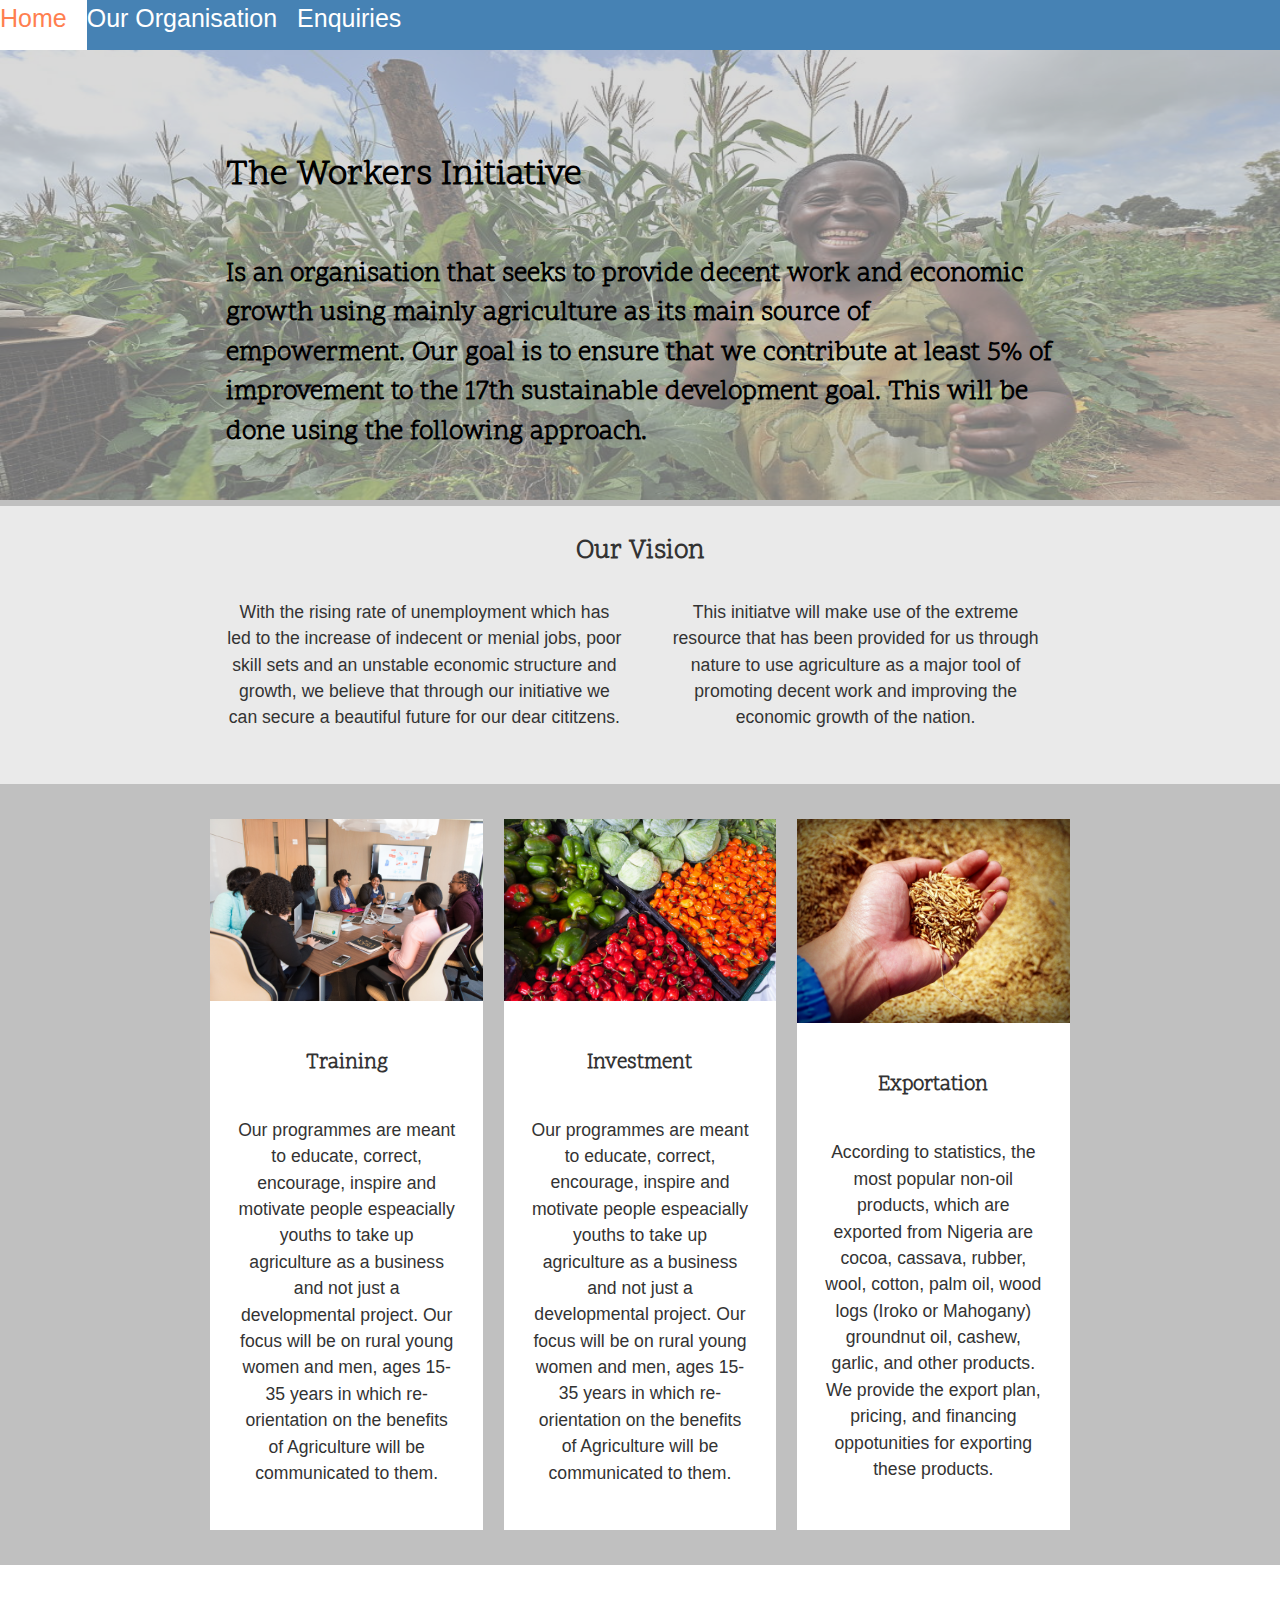
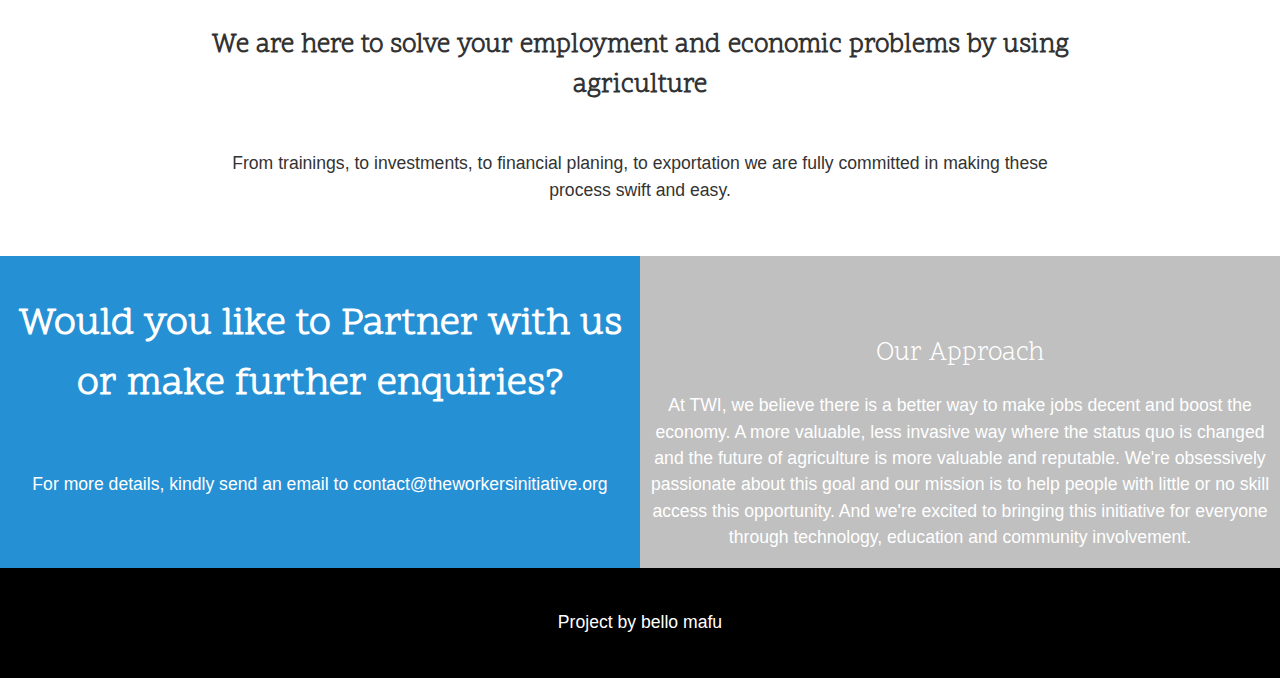
==== index.html @ 031770ce "project" ====
<!DOCTYPE html>
<html lang="en">
<head>
    <meta charset="UTF-8">
    <meta name="viewport" content="width=device-width, initial-scale=1.0">
    <meta http-equiv="X-UA-Compatible" content="ie=edge">
    <link rel="stylesheet" href="https://use.fontawesome.com/releases/v5.8.2/css/all.css" integrity="sha384-oS3vJWv+0UjzBfQzYUhtDYW+Pj2yciDJxpsK1OYPAYjqT085Qq/1cq5FLXAZQ7Ay" crossorigin="anonymous">
    <link rel="stylesheet" href="css/style.css">
    <link href="https://fonts.googleapis.com/css?family=Bungee+Shade|Monoton|Scope+One|Slabo+27px&display=swap" rel="stylesheet">
    <title>The Workers Initiative</title>
</head>

<body>
<nav id="navbar">
            <ul>
                <li><a href="index.html">Home</a></li>
                <li><a href="ourapproach.html">Our Organisation</a></li>
                <li><a href="enquiries.html">Enquiries</a></li>
            </ul>
    </nav>

    <!--Header Showcase  -->
    <header id="showcase" class="grid">
        <div class="bg.images"><img class="images" src="image/bg-image.jpg" alt=""></div>
        <div class="content-wrap">
            <h1>The Workers Initiative</h1>
                <h2><p>Is an organisation that seeks to provide decent work and economic growth using mainly agriculture
                        as its main source of empowerment. Our goal is to ensure that we contribute at least 5% of improvement to 
                        the 17th sustainable development goal. This will be done using the following approach.
                 </p</h2>
        </div>
    </header>

    <!-- Main Area -->
    <main id="main"> 
        <!-- Section A -->
        <section id="section-a" class="grid">
            <div class="content-wrap">
                <h2 class="content-title">Our Vision</h2>
                <div class="content-text">
                <p>With the rising rate of unemployment which has led to the increase of indecent or menial jobs,
                    poor skill sets and an unstable economic structure and growth, we believe that through our initiative
                    we can secure a beautiful future for our dear cititzens.
                    This initiatve will make use of the extreme resource that has been provided for us through nature to 
                    use agriculture as a major tool of promoting decent work and improving the economic growth of the nation.
                    </p>
                    </div>
                    </div>
        </section>

        <!--Section B  -->
        <section id="section-b" class="grid">
            <ul>
                <li>
                    <div class="card">
                <img src="image/img1.jpg" id="img1" onmouseover="change1();" onmouseout="change2();">
                <div class="card-content">
                    <h3 class="card-title">Training</h3>
                    <p>Our programmes are meant to educate, correct, encourage, inspire and motivate people 
                            espeacially youths to take up agriculture as a business and not just a developmental project.
                             Our focus will be on rural young women and men, ages 15-35 years in which 
                            re-orientation on the benefits of Agriculture will be communicated to them.</p>
                </div>
                    </div>
                </li>
                <li>
                        <div class="card">
                    <img src="image/img4.jpg" id="img2" onmouseover="changeimg2();" onmouseout="changeimg2b();">
                    <div class="card-content">
                        <h3 class="card-title">Investment</h3>
                        <p>Our programmes are meant to educate, correct, encourage, inspire and motivate people 
                                espeacially youths to take up agriculture as a business and not just a developmental project.
                                 Our focus will be on rural young women and men, ages 15-35 years in which 
                                re-orientation on the benefits of Agriculture will be communicated to them.</p>
                    </div>
                        </div>
                    </li>
                    <li>
                            <div class="card">
                        <img src="image/img6.jpg" id="img4" onmouseover="changeimg3();" onmouseout="changeimg3b();">
                        <div class="card-content">
                            <h3 class="card-title">Exportation</h3>
                            <p>According to statistics, the most popular non-oil products, which are exported from Nigeria are cocoa, 
                                    cassava, rubber, wool, cotton, palm oil, wood logs (Iroko or Mahogany) groundnut oil, cashew, garlic, 
                                    and other products. We provide the export plan, pricing, and financing oppotunities for exporting these
                                    products.</p>
                        </div>
                            </div>
                        </li>
                        
            </ul>
        </section>
        <!-- Section C -->
        <section id="section-c" class="grid">
            <div class="content-wrap">
                <h2 class="content-title">We are here to solve your employment and economic 
                        problems by using agriculture</h2>
                <p>From trainings, to investments, to financial planing, to exportation we are fully committed in 
                        making these process swift and easy.</p>
            </div>
        </section>

        <!-- Section D -->
        <section id="section-d" class="grid">
        <div class="box">
         <a href="enquiries.html"><h2 class="content-title">Would you like to Partner with us or make 
                further enquiries?</h2></a>
        <p>For more details, kindly send an email to contact@theworkersinitiative.org
            </p>
        </div>
        <div class="box">
        <a href="ourapproach.html"><h2 class="content-title"></h2>Our Approach
        </a>
            <p>At TWI, we believe there is a better way to make jobs decent and boost the economy.
                    A more valuable, less invasive way where the status quo is changed and the future of agriculture is more valuable
                    and reputable. We're obsessively passionate about this goal and our mission is to help people with little or no skill
                    access this opportunity. And we're excited to bringing this initiative for everyone through technology, education and community involvement.</p>
        </div>
        </section>
    </main>

<!-- Footer -->
    <footer id="main-footer">
<div >Project by bello mafu <a href="#" target="_blank"></a></div>
                <div class="display">
            <a href="https:www.instagram.com/bellooyimafu"><i class="fab fa-facebook-square"></i> </a>
             <a href="https:www.twitter.com/bellomafu"> <i class="fab fa-twitter-square"></i></a>
             <a href="https:www.instagram.com/bellooyimafu"><i class="fab fa-instagram"></i></a>
             <a href="https:www.gmail.com/mafubello"><i class="fas fa-envelope-square"></i></a>
                </div>
    </footer>
    <script src="main.js"></script>
</body>
</html>
---- css/style.css ----
*{
    margin: 0;
    padding: 0;
}

body{
    margin: 0;
    font-family: Verdana, Geneva, Tahoma, sans-serif, Helvetica, sans-serif;
    background:#C0C0C0;
    color: #fff;
    font-size:1.1em;
    line-height: 1.5;
    text-align: center;
    width: 100%;
}

a{
    text-decoration:none;
    color:#fff;
    font-family:'Scope One', serif;
    font-size: 1.5em;
    font-display: bold;
    margin: auto;
    text-align: center;
}

a:hover{
    color:coral;
}
.contain{
    width:80%;
    margin:auto;
    padding:0;
}

/* font-family: 'Scope One', serif;
font-family: 'Slabo 27px', serif;
font-family: 'Monoton', cursive;
font-family: 'Bungee Shade', cursive; */

#navbar{
    background-color:steelblue;
    color:#000;
    width: 100%;
    height: 50px;
    text-align: center;
}

li a:hover:not(.active) {
  background-color: white;
  color:coral;
}

.active {
  background-color: #4CAF50;
}

#navbar ul{
  width: 600px;
  margin: auto; 
  float:left;
}

#navbar li{
    /* display:inline-block; */
    margin: auto;
    text-align: left;
    float:left;
    list-style: none;
}

#navbar li a{
    color:#fff;
    display: inline-block;
    text-decoration:none;
    font-size:25px;
    font-family: Arial, Helvetica, sans-serif;
    padding-right: 20px;
    padding-left:none;
    text-align:left;
}
#navbar a:hover{
    color:coral;
    height: 50px;
}

img {
    display:block;
    width: 100%;
    height: auto;
}

h1, h2, h3{
    margin: 0;
    padding: 1em 0;
    font-family:'Scope One', serif;
}

p{
    margin: 0;
    padding: 1em 0;
}



.button{
    background-color: mistyrose;
    color:#333;
    padding:10px 15px;
    border:none;
}
.button:hover{
    background: steelblue;
    color:white;
}


.fix-me{
    position:fixed;
    top:400px;
}
 
/* Header Showcase */
#showcase{
    min-height: 450px;
    color: #000;
    text-align: left;
}

#showcase.bg-images, .images{
position: absolute;
background: #333;
background-repeat: no-repeat;
background-size: cover;
width: 100%;
height: 450px;
z-index: -1;
opacity: 0.4;
}

#showcase h1{
padding-top: 100px;
padding-bottom:0;
}

#showcase .content-wrap,
#section-a .content-wrap{
    padding:0 1.5em;
}

/* Section A */

#section-a{
    background: #eaeaea;
    color:#333;
    padding-bottom: 2em;
}

/* Section B */

#section-b{
    padding: 2em 1em 1em;
}

#section-b ul{
    list-style: none;
   margin: 0;
    padding: 0;
}

#section-b li{
    margin-bottom: 1em;
    background: #fff;
    color: #333;
}

.card-content{
    padding: 1.5em;
}

/* Section C */

#section-c{
    background:#fff;
    color:#333;
    padding: 2em;
}

/* Section D / boxes */

#section-d .box{
    padding-top:0;
    color: #fff;
}

#section-d .box:first-child{
    background: #2690d4;
}

/* Footer */

#main-footer{
    padding: 2em;
    background:#000;
    color: #fff;
    text-align: center;
}

#main-footer a{
    color: #2690d4;
    text-decoration:none;
}

#main-footer a:hover{
    color: coral;
    text-decoration:none;
}

/* Media Querry */

@media(min-width:700px){
.grid{
    display:grid;
    grid-template-columns: 1fr repeat(2, minmax(auto,25em)) 1fr;
}

#section-a .content-text{
    columns: 2;
    column-gap: 2em;
}

#section-a .content-text p{
    padding-top:0;
}

.content-wrap, #section-b ul{ 
grid-column:2/4;
}
.box, main-footer div{
    grid-column: span 2;
}

#section-b ul{
    display: flex;
    justify-content: space-around;
}

#section-b li{
    width: 31%;
}


}

@media(max-width:700px){
  
    #navbar ul{
   width: 100%;
    
}

#navbar li{
   width: 100%;
    
}

#navbar{
  height: 130px;
  position: relative;
    
}

.box-2{
    width: 100%;
}

#showcase .content-wrap,
#section-a .content-wrap{
    width: 100%;
}

#showcase{
    width: 100%;
}
}
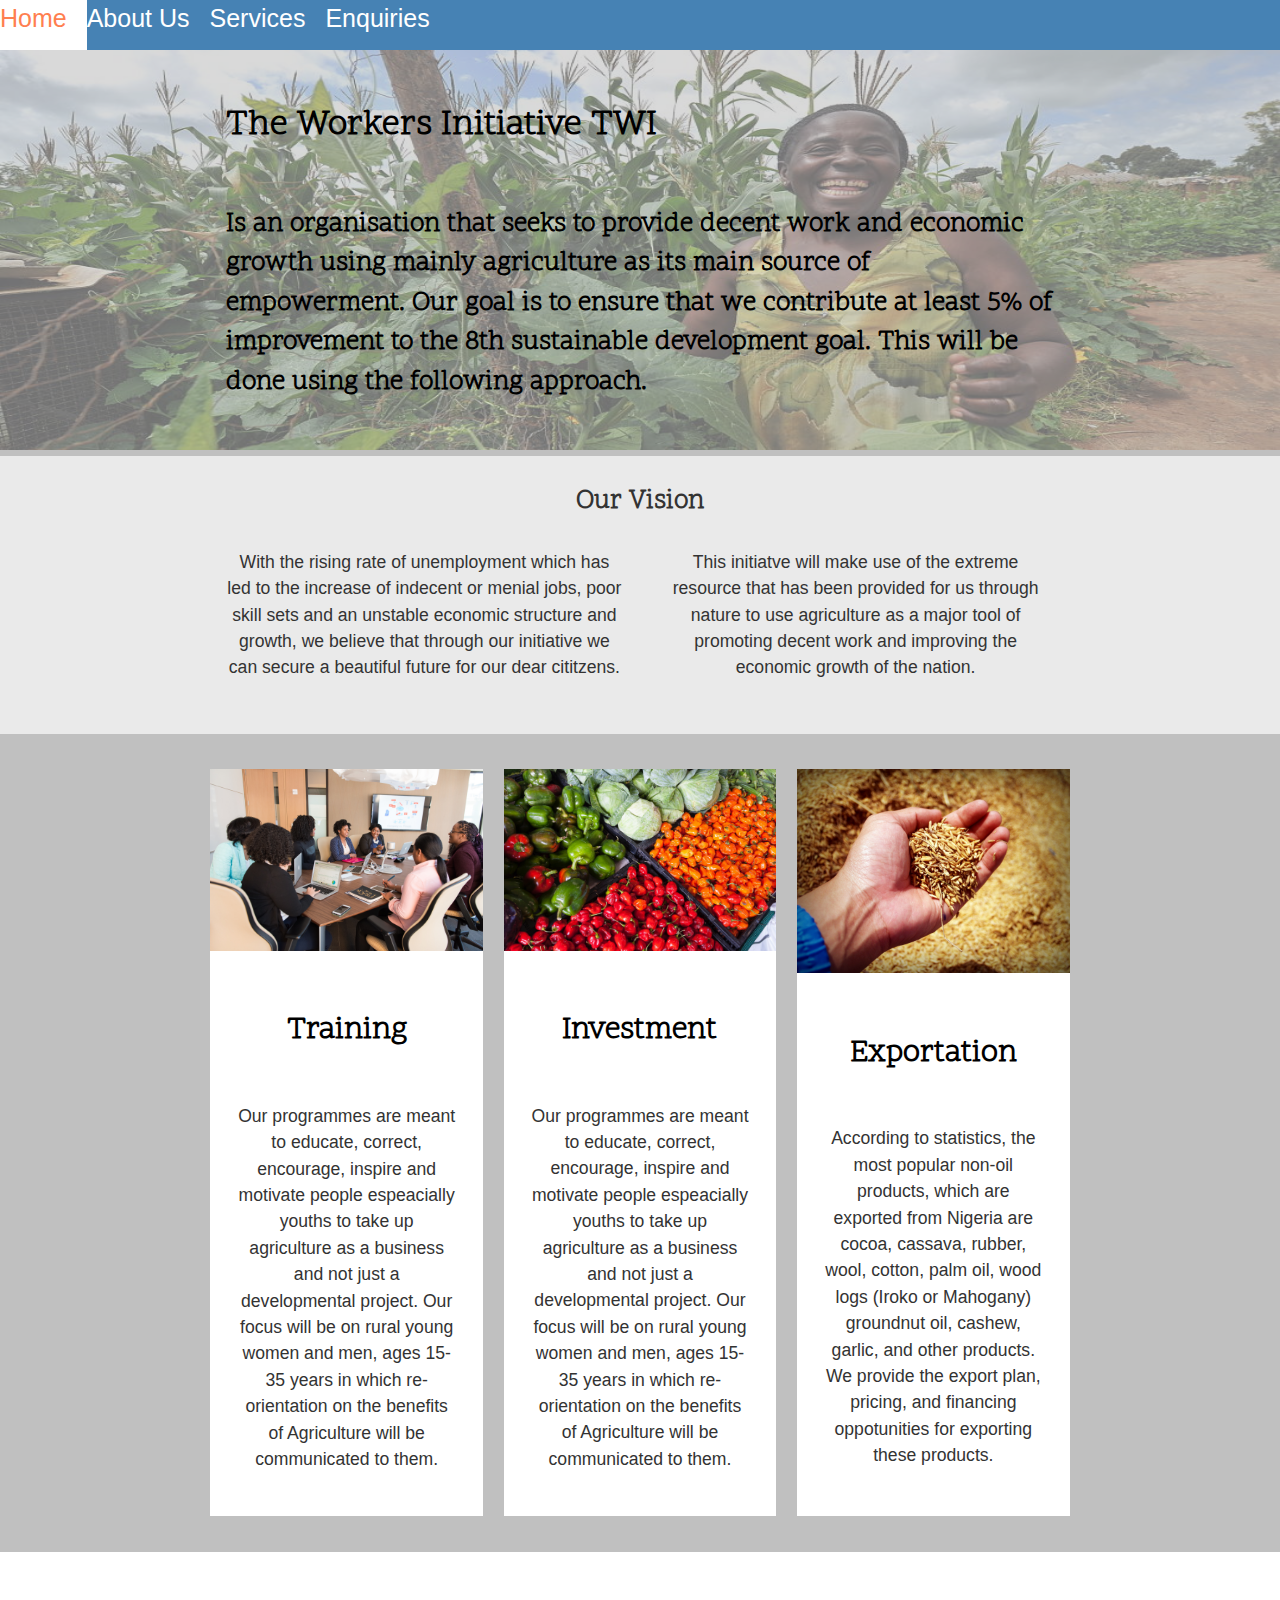
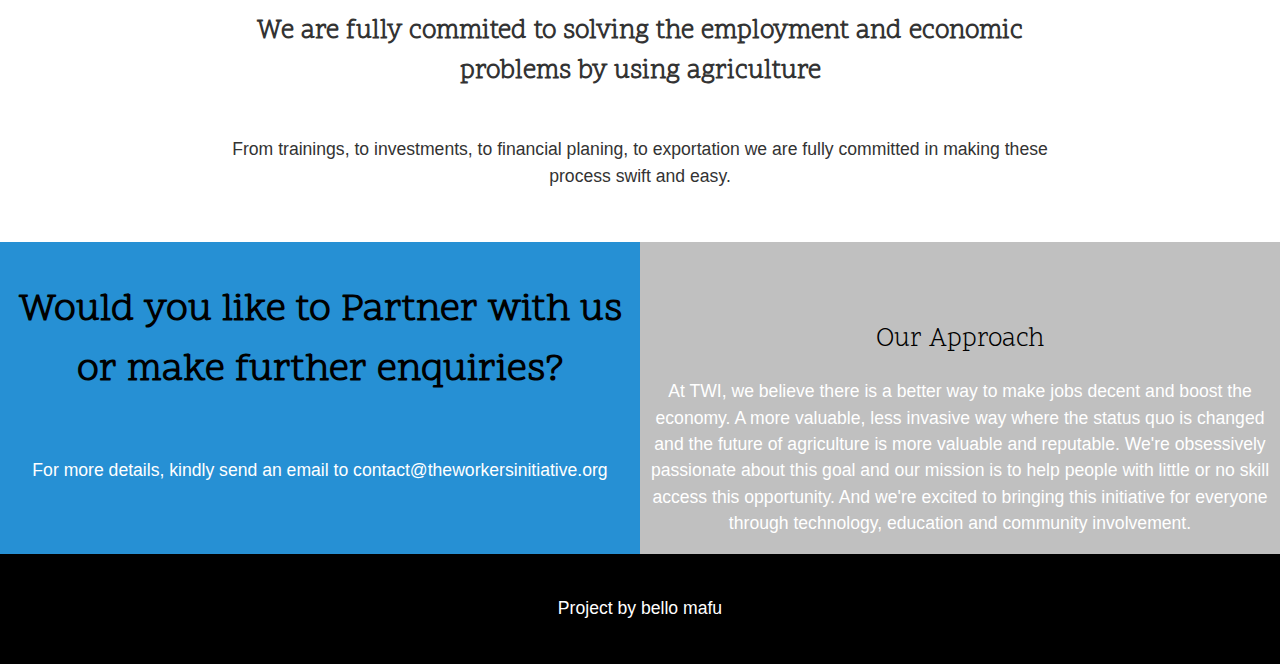
==== commit cb0fc31c: "Add files for User Interface" ====
--- a/index.html
+++ b/index.html
@@ -4,6 +4,7 @@
     <meta charset="UTF-8">
     <meta name="viewport" content="width=device-width, initial-scale=1.0">
     <meta http-equiv="X-UA-Compatible" content="ie=edge">
+    <link rel="icon" href="image/favicon.png">
     <link rel="stylesheet" href="https://use.fontawesome.com/releases/v5.8.2/css/all.css" integrity="sha384-oS3vJWv+0UjzBfQzYUhtDYW+Pj2yciDJxpsK1OYPAYjqT085Qq/1cq5FLXAZQ7Ay" crossorigin="anonymous">
     <link rel="stylesheet" href="css/style.css">
     <link href="https://fonts.googleapis.com/css?family=Bungee+Shade|Monoton|Scope+One|Slabo+27px&display=swap" rel="stylesheet">
@@ -14,7 +15,8 @@
 <nav id="navbar">
             <ul>
                 <li><a href="index.html">Home</a></li>
-                <li><a href="ourapproach.html">Our Organisation</a></li>
+                <li><a href="ourapproach.html">About Us</a></li>
+                <li><a href="services.html">Services</a></li>
                 <li><a href="enquiries.html">Enquiries</a></li>
             </ul>
     </nav>
@@ -23,10 +25,10 @@
     <header id="showcase" class="grid">
         <div class="bg.images"><img class="images" src="image/bg-image.jpg" alt=""></div>
         <div class="content-wrap">
-            <h1>The Workers Initiative</h1>
+            <h1>The Workers Initiative TWI</h1>
                 <h2><p>Is an organisation that seeks to provide decent work and economic growth using mainly agriculture
                         as its main source of empowerment. Our goal is to ensure that we contribute at least 5% of improvement to 
-                        the 17th sustainable development goal. This will be done using the following approach.
+                        the 8th sustainable development goal. This will be done using the following approach.
                  </p</h2>
         </div>
     </header>
@@ -53,9 +55,15 @@
             <ul>
                 <li>
                     <div class="card">
+                        
                 <img src="image/img1.jpg" id="img1" onmouseover="change1();" onmouseout="change2();">
+                
+                
                 <div class="card-content">
-                    <h3 class="card-title">Training</h3>
+
+                 <a href="services.html">
+                     <h3>Training</h3>
+                </a>
                     <p>Our programmes are meant to educate, correct, encourage, inspire and motivate people 
                             espeacially youths to take up agriculture as a business and not just a developmental project.
                              Our focus will be on rural young women and men, ages 15-35 years in which 
@@ -67,7 +75,7 @@
                         <div class="card">
                     <img src="image/img4.jpg" id="img2" onmouseover="changeimg2();" onmouseout="changeimg2b();">
                     <div class="card-content">
-                        <h3 class="card-title">Investment</h3>
+                      <a href="services.html"> <h3 class="card-title">Investment</h3></a>
                         <p>Our programmes are meant to educate, correct, encourage, inspire and motivate people 
                                 espeacially youths to take up agriculture as a business and not just a developmental project.
                                  Our focus will be on rural young women and men, ages 15-35 years in which 
@@ -79,7 +87,7 @@
                             <div class="card">
                         <img src="image/img6.jpg" id="img4" onmouseover="changeimg3();" onmouseout="changeimg3b();">
                         <div class="card-content">
-                            <h3 class="card-title">Exportation</h3>
+                         <a href="services.html"><h3 class="card-title">Exportation</h3></a>
                             <p>According to statistics, the most popular non-oil products, which are exported from Nigeria are cocoa, 
                                     cassava, rubber, wool, cotton, palm oil, wood logs (Iroko or Mahogany) groundnut oil, cashew, garlic, 
                                     and other products. We provide the export plan, pricing, and financing oppotunities for exporting these
@@ -93,7 +101,7 @@
         <!-- Section C -->
         <section id="section-c" class="grid">
             <div class="content-wrap">
-                <h2 class="content-title">We are here to solve your employment and economic 
+                <h2 class="content-title">We are fully commited to solving the employment and economic 
                         problems by using agriculture</h2>
                 <p>From trainings, to investments, to financial planing, to exportation we are fully committed in 
                         making these process swift and easy.</p>
@@ -109,7 +117,7 @@
             </p>
         </div>
         <div class="box">
-        <a href="ourapproach.html"><h2 class="content-title"></h2>Our Approach
+        <a href="aboutus.html"><h2 class="content-title"></h2>Our Approach
         </a>
             <p>At TWI, we believe there is a better way to make jobs decent and boost the economy.
                     A more valuable, less invasive way where the status quo is changed and the future of agriculture is more valuable
@@ -130,5 +138,6 @@
                 </div>
     </footer>
     <script src="main.js"></script>
+    
 </body>
 </html>--- a/css/style.css
+++ b/css/style.css
@@ -16,7 +16,7 @@
 
 a{
     text-decoration:none;
-    color:#fff;
+    color:#000;
     font-family:'Scope One', serif;
     font-size: 1.5em;
     font-display: bold;
@@ -40,6 +40,7 @@
 
 #navbar{
     background-color:steelblue;
+    position:fixed;
     color:#000;
     width: 100%;
     height: 50px;
